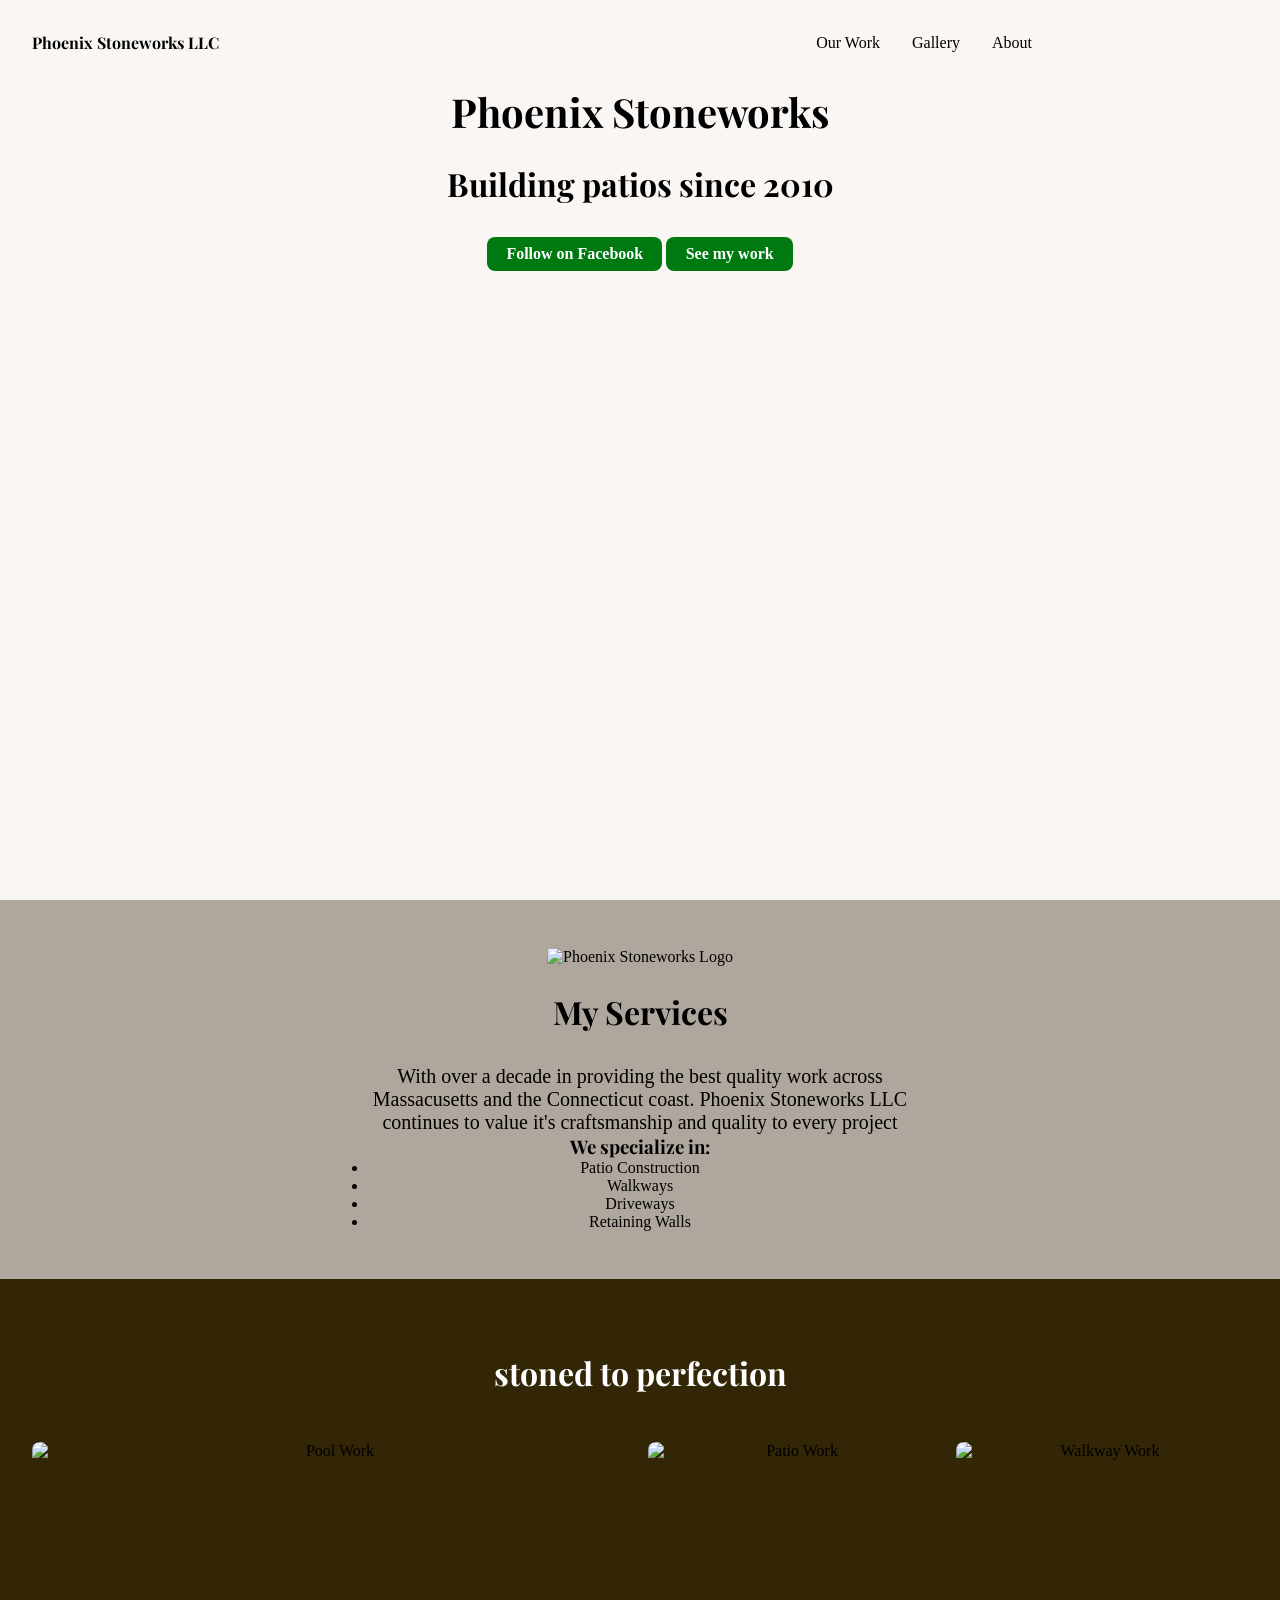
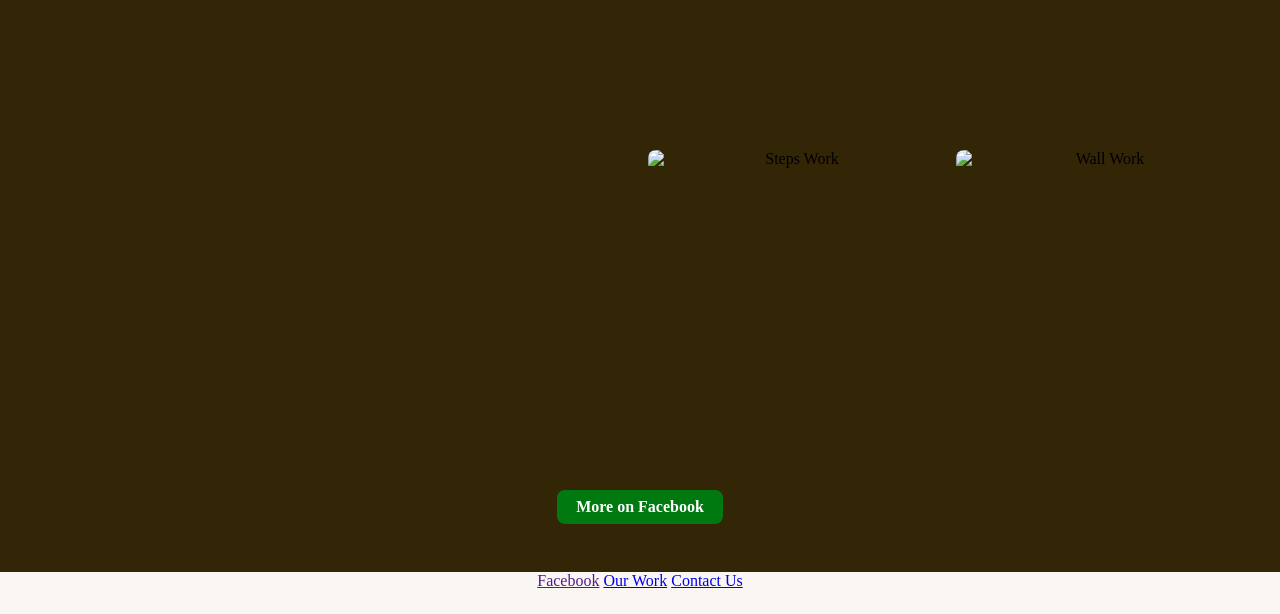
==== index.html @ 1c6ebb40 "Add files via upload" ====
<!DOCTYPE html>
<html lang="en">
<head> 
    <meta charset="UTF-8">
    <meta name="viewport" content="width=device-width, initial-scale=1.0">
    <title>Phoenix Stoneworks LLC</title>
    <link rel="stylesheet" href="styles.css">
</head>

<body>
    <header class="main">
        <nav>
            <ul class="sidebar">
                <li onclick=hideSidebar()><a href="#">✖</a></li>
                <li><a href="#my-work">Our Work</a></li>
                <li><a href="gallery.html">Contact</a></li>
                <li><a href="contact.html">About</a></li>
            </ul>
            <ul>
                <li><a href="index.html">Phoenix Stoneworks LLC</a></li>
                <li class="hideOnMobile"><a href="#my-work">Our Work</a></li>
                <li class="hideOnMobile"><a href="gallery.html">Gallery</a></li>
                <li class="hideOnMobile"><a href="about.html">About</a></li>
                <li class="menu-button" onclick=showSidebar()><a href="#">☰</a></li>
                
            </ul>
        </nav>
        <header>
        <div class="flex-container">
        <div class="text-container">
            <h1>Phoenix Stoneworks </h1>
            <h2>Building patios since 2010</h2>
            <a href="" class="cta-button">Follow on Facebook</a>
            <a href="#my-work" class="cta-button secondary">See my work</a>
        </div>
        </div>
        </header>
        
    </header>

    <section>
        <div class="flex-container">
            <div class="text-container">
            <img height="200px" width="200px" src="images/logo.jpg" alt="Phoenix Stoneworks Logo">
                <h2>My Services </h2>
                <p> With over a decade in providing the best quality work across Massacusetts and the Connecticut coast. Phoenix Stoneworks LLC continues to value it's craftsmanship and quality to every project<br></p>
                <h3>We specialize in: </h3>
                <ul class="adjust">
                    <li>Patio Construction</li>
                    <li>Walkways</li>
                    <li>Driveways</li>
                    <li>Retaining Walls</li>
                </ul>
            </div>
        </div>

    </section>

    <section id="my-work">
        <h2 class="change">stoned to perfection</h2>
        <div class="grid-container">
            <img style="grid-area:img-1" src="images/patio.jpg" alt="Patio Work">
            <img style="grid-area:img-2" src="images/walkway.jpg" alt="Walkway Work">
            <img style="grid-area:img-3" src="images/entrance.jpg" alt="Steps Work">
            <img style="grid-area:img-4" src="images/steps.jpg" alt="Wall Work">
            <img style="grid-area:img-5" src="images/pool.jpg" alt="Pool Work">
        </div>
        <a href="" class="cta-button">More on Facebook</a>
    </section>





    <footer>
        <a href="">Facebook</a>
        <a href="#my-work">Our Work</a>
        <a href="mailto:fenixabundio@gmail.com">Contact Us</a>
    </footer>

    <script>
        function showSidebar(){
            const sidebar=document.querySelector('.sidebar');
            sidebar.style.display='flex';
        }
        function hideSidebar(){
            const sidebar=document.querySelector('.sidebar');
            sidebar.style.display='none';
        }
    </script>
</body>
---- styles.css ----
@import url('https://fonts.googleapis.com/css2?family=Playfair+Display:ital,wght@0,400..900;1,400..900&display=swap');
@import url('https://fonts.googleapis.com/css2?family=Crimson+Text:ital,wght@0,400;0,600;0,700;1,400;1,600;1,700&display=swap');


:root {
    --base-color: #f9f6f3;
    --text-color: #000000;
    --primary-color:#e99e2c;
    --secondary-color:#007910;
    --color-1:#afa69d;
    --color-2:#afa69d;
    --color-3:#332607;
}

.main {
    height: 100vh;                 /* full screen height */
    background-image: url("images/castle.jpg");
    background-size: cover;        /* fill the screen */
    background-position: center;   /* center image */
    background-repeat: no-repeat;
}

* {
    margin: 0;
    padding: 0;
    box-sizing: border-box;
}

html{
    font-family: Crimson-Text, serif;
    color:var(--text-color);

}

body{
    padding: 1 em; 
    background-color: var(--base-color);

}

h1,h2,h3{
    font-family: Crimson-Text, Playfair Display, serif;
}

nav{
    margin: 1 em auto 3em auto;
    width: min(1000px,100%);
}

nav ul{
    display: flex;
    align-items: center;
    list-style-type:none;
    gap: 2em;
}

nav li:first-child{
    margin-right: auto;
    font-family: Crimson-Text, Playfair Display, serif;
    font-weight: bold;
}

nav a {
    text-decoration: none;
    color: var(--text-color);
}

nav a:hover {
    color: var(--primary-color);
    text-decoration: underline;
}

header, section{
    margin: 0;
    width: 100%;
    padding: min(2em,15%);
    

}

.flex-container{
    display:flex;
    justify-content: center; 
    align-items: center;
    flex-wrap:wrap;
    gap: 3em; 
}

.text-container{
    flex: 0 1 34em; 
    text-align: center;
}

h1{
    font-size: 2.5rem;
    margin-bottom: 0.5em;
}

h2{
    font-size: 1.5rem;
    margin: .75em 0 1em 0;
}

.cta-button{
    display:inline-block;
    text-decoration:none;
    color:white;
    background-color: var(--secondary-color);
    padding: 0.50em 1.20em;
    border-radius: .5em;
    font-weight:600; 
}

.secondary{
    background-color: var(--secondary-color);
}

section{
    padding: 3em min(2em,15%);
    background-color: var(--color-2);
    text-align:center;

}

h2{
    font-size:2.0rem;
}

section p{
    margin-top: 1em;
    font-size:1.25rem;
}

.change{
    color:#ffffff;
}

section#my-work{
    background-color: var(--color-3);
}

.grid-container{
    margin-top: 3em;
    margin-bottom: 3em;
    display:grid;
    width:100%;
    grid-template-columns:repeat(4,1fr);
    grid-template-rows: 1fr 1fr;
    grid-template-areas: 
    "img-5 img-5 img-1 img-2"
    "img-5 img-5 img-3 img-4";
    gap:1em;
}

.grid-container img{
    height:100%;
    width:100%;
    border-radius:.5em;
    transition:100ms ease;
    aspect-ratio: 1 / 1;
}

.grid-container img:hover{
    scale:1.05;
}

footer{
    padding-bottom:1.5em;
    text-align:center;
}

.footer a{
    margin:0 1em;
    text-decoration:none;
    color: var(--text-color);
}

.footer a:hover{
    text-decoration:underline;
}

.sidebar{
    position: fixed;
    top:0;
    right:0;
    height:100vh;
    width:250px;
    z-index:999;
    background-color: rgba(198, 191, 175, 0.587);
    backdrop-filter:blur(10px);
    box-shadow:-10px 0 10px rgba(0,0,0,0.1);
    display:none;
    flex-direction:column;
    align-items:flex-start;
    justify-content:flex-start;
}

.sidebar li{
    width:100%
}

.sidebar a{
    width:100%;
}

.menu-button{
    display:none;
}


@media(max-width:988px){
    header{
        text-align:center;
    }

    header .text-container{
        padding-top: 0;
    }
}

@media(max-width:800px){
    .hideOnMobile{
        display:none;
    }
    .menu-button{
        display:block;
    }

}

@media(max-width:400px){
    .sidebar{
        width:100%;
    }
}

@media(max-width:540px){
    .cta-button{
        margin-top:.5em;
        width:100%;
    }

    .grid-container{
        display:flex;
        flex-direction:column;
    }

    .text-container p{
        font-size:1rem;
    }

    .h2{
        font-size:1.5rem;
    }
    
}
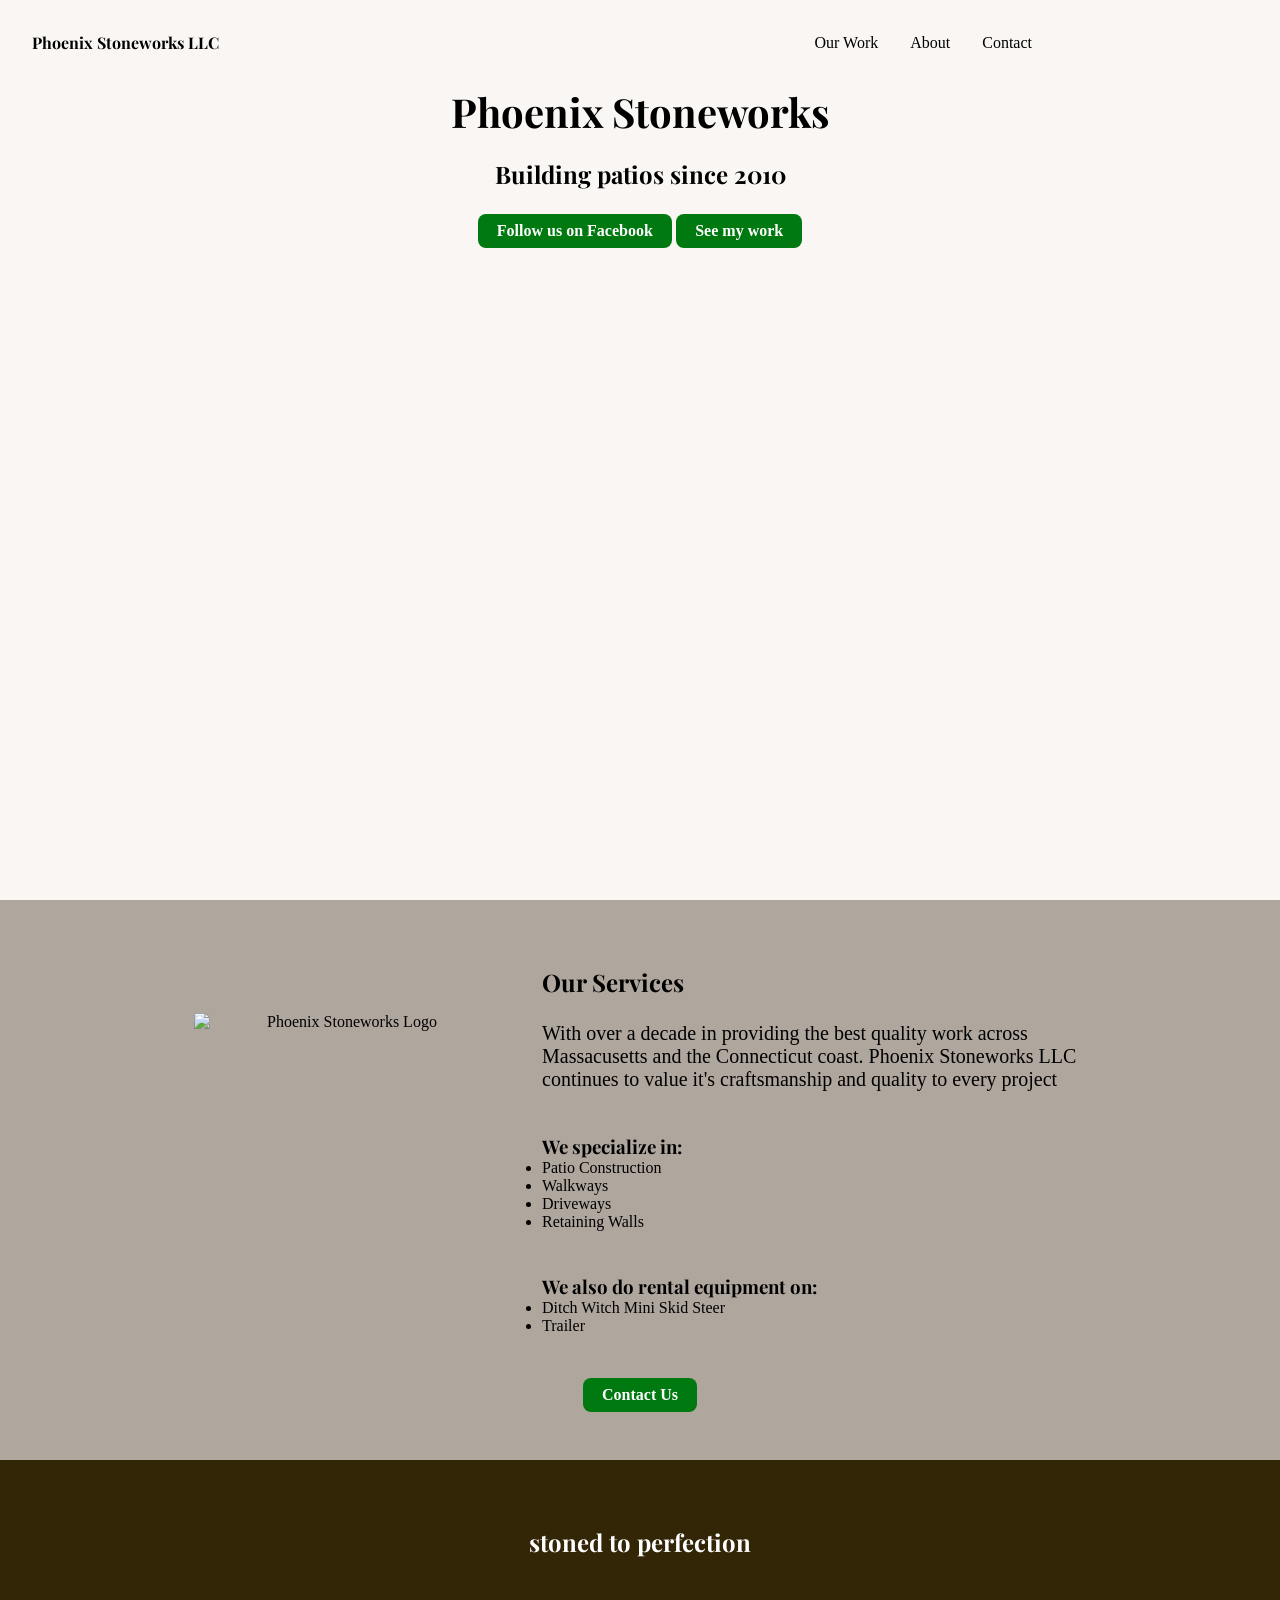
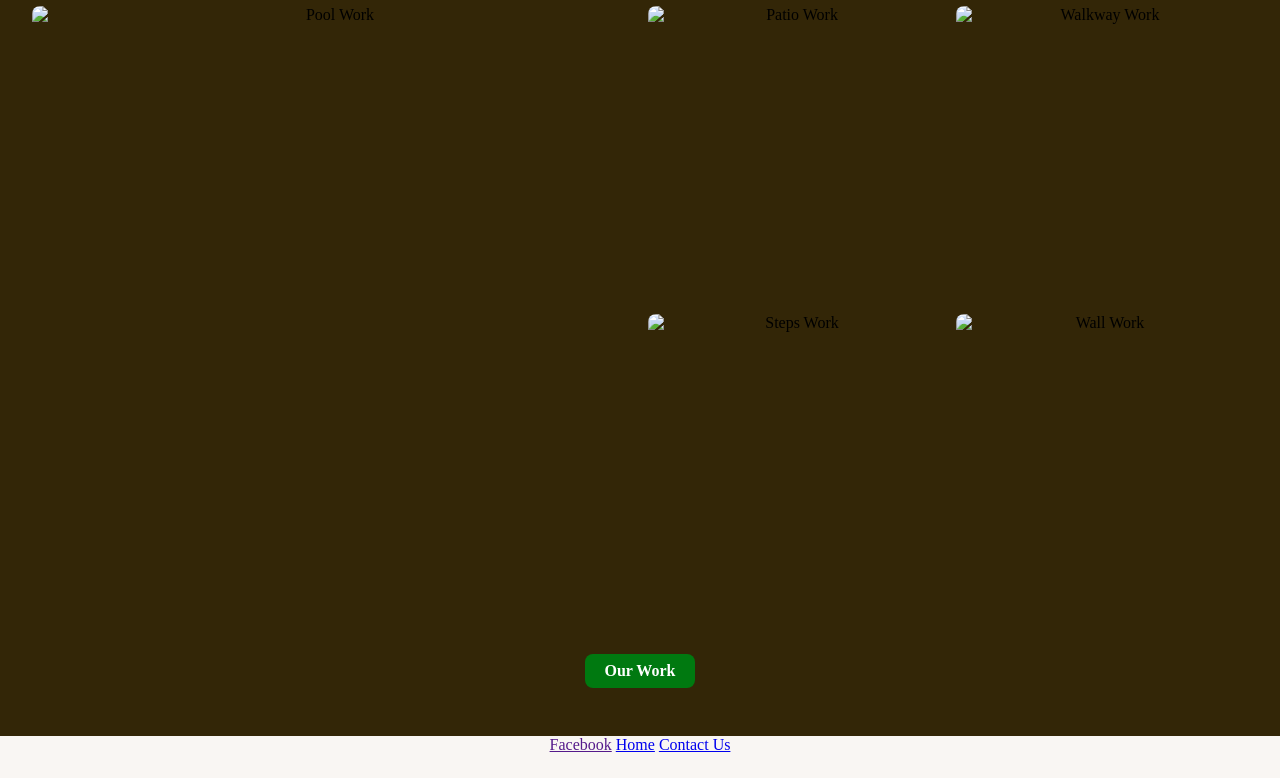
==== commit 8f9c8de6: "Update index.html" ====
--- a/index.html
+++ b/index.html
@@ -12,15 +12,15 @@
         <nav>
             <ul class="sidebar">
                 <li onclick=hideSidebar()><a href="#">✖</a></li>
-                <li><a href="#my-work">Our Work</a></li>
-                <li><a href="gallery.html">Contact</a></li>
-                <li><a href="contact.html">About</a></li>
+                <li><a href="gallery.html">Our Work</a></li>
+                <li><a href="about.html">About</a></li>
+                <li><a href="contact.html">Contact</a></li>
             </ul>
             <ul>
                 <li><a href="index.html">Phoenix Stoneworks LLC</a></li>
-                <li class="hideOnMobile"><a href="#my-work">Our Work</a></li>
-                <li class="hideOnMobile"><a href="gallery.html">Gallery</a></li>
+                <li class="hideOnMobile"><a href="gallery.html">Our Work</a></li>
                 <li class="hideOnMobile"><a href="about.html">About</a></li>
+                <li class="hideOnMobile"><a href="contact.html">Contact</a></li>
                 <li class="menu-button" onclick=showSidebar()><a href="#">☰</a></li>
                 
             </ul>
@@ -30,8 +30,8 @@
         <div class="text-container">
             <h1>Phoenix Stoneworks </h1>
             <h2>Building patios since 2010</h2>
-            <a href="" class="cta-button">Follow on Facebook</a>
-            <a href="#my-work" class="cta-button secondary">See my work</a>
+            <a href="" class="cta-button">Follow us on Facebook</a>
+            <a href="gallery.html" class="cta-button secondary">See my work</a>
         </div>
         </div>
         </header>
@@ -40,10 +40,11 @@
 
     <section>
         <div class="flex-container">
-            <div class="text-container">
-            <img height="200px" width="200px" src="images/logo.jpg" alt="Phoenix Stoneworks Logo">
-                <h2>My Services </h2>
+            <img height="300px" width="300px" src="images/logo.jpg" alt="Phoenix Stoneworks Logo">
+            <div class="side-container">
+                <h2>Our Services </h2>
                 <p> With over a decade in providing the best quality work across Massacusetts and the Connecticut coast. Phoenix Stoneworks LLC continues to value it's craftsmanship and quality to every project<br></p>
+                <p><br></p>
                 <h3>We specialize in: </h3>
                 <ul class="adjust">
                     <li>Patio Construction</li>
@@ -51,8 +52,17 @@
                     <li>Driveways</li>
                     <li>Retaining Walls</li>
                 </ul>
+                <p><br></p>
+                <h3>We also do rental equipment on:</h3>
+                <ul class="adjust">
+                    <li>Ditch Witch Mini Skid Steer</li>
+                    <li>Trailer</li>
+                </ul>
+                <p><br></p>
+
             </div>
         </div>
+        <a href="contact.html" class="cta-button secondary">Contact Us</a>
 
     </section>
 
@@ -65,17 +75,15 @@
             <img style="grid-area:img-4" src="images/steps.jpg" alt="Wall Work">
             <img style="grid-area:img-5" src="images/pool.jpg" alt="Pool Work">
         </div>
-        <a href="" class="cta-button">More on Facebook</a>
+        <!--<a href="" class="cta-button">More on Facebook</a>-->
+        <a href="gallery.html" class="cta-button secondary">Our Work</a>
     </section>
-
-
-
 
 
     <footer>
         <a href="">Facebook</a>
-        <a href="#my-work">Our Work</a>
-        <a href="mailto:fenixabundio@gmail.com">Contact Us</a>
+        <a href="index.html">Home</a>
+        <a href="mailto:youremail@gmail.com">Contact Us</a>
     </footer>
 
     <script>
--- a/styles.css
+++ b/styles.css
@@ -1,4 +1,3 @@
-
 @import url('https://fonts.googleapis.com/css2?family=Playfair+Display:ital,wght@0,400..900;1,400..900&display=swap');
 @import url('https://fonts.googleapis.com/css2?family=Crimson+Text:ital,wght@0,400;0,600;0,700;1,400;1,600;1,700&display=swap');
 
@@ -75,8 +74,6 @@
     margin: 0;
     width: 100%;
     padding: min(2em,15%);
-    
-
 }
 
 .flex-container{
@@ -90,6 +87,11 @@
 .text-container{
     flex: 0 1 34em; 
     text-align: center;
+}
+
+.side-container{
+    flex: 0 1 34em; 
+    text-align: left;
 }
 
 h1{
@@ -121,10 +123,6 @@
     background-color: var(--color-2);
     text-align:center;
 
-}
-
-h2{
-    font-size:2.0rem;
 }
 
 section p{
@@ -208,6 +206,438 @@
     display:none;
 }
 
+/*********************************************************/
+/*********************************************************/
+/* ABOUT SECTION CODE */
+/*********************************************************/
+/*********************************************************/
+
+body.about-page {
+    overflow: hidden;
+    height: 100vh;
+    background-color: transparent;
+}
+
+.about-picture {
+    position: fixed;
+    top: 0;
+    left: 57%;
+    width: 43%;
+    height: 100%;
+    z-index: 2;
+}
+
+
+body.about-page header 
+{ 
+    position: relative; 
+    z-index: 10;
+ }
+
+body.about-page nav 
+{ 
+    position: relative; 
+    z-index: 10; 
+}
+
+.border-us {
+    position: fixed;
+    top: 0; left: 0;
+    width: 100%; height: 100vh;
+    display: flex;
+    padding: 0;
+    z-index: 1;
+}
+
+.about-left {
+    flex: 0 0 60%;
+    height: 100%;
+    background-color: #f9f6f3;
+    display: flex;
+    flex-direction: column;
+    align-items: center;
+    justify-content: center;
+    padding: 1em;
+    z-index: 2;
+    overflow: hidden;
+}
+
+.about-right {
+    flex: 0 0 40%;
+    height: 100%;
+    background: transparent;
+}
+
+.spline-container {
+    width: min(360px, 80%);
+    height: min(360px, 45vh);
+}
+
+.about-text {
+    margin-top: 1.5em;
+    max-width: 420px;
+    text-align: center;
+}
+
+.about-text h2 { 
+    font-size: 1.6rem; 
+    margin-bottom: 0.5em; 
+    color: var(--color-3); 
+}
+.about-text p { 
+    font-size: 1rem; 
+    line-height: 1.7; 
+    color: #444; 
+    text-align: left; 
+}
+.about-text .cta-button { 
+    margin-top: 1.2em; 
+    display: inline-block; 
+}
+
+/*********************************************************/
+/*********************************************************/
+/*********************************************************/
+/* CONTACT SECTION CODE **********************************/
+/*********************************************************/
+
+.contact-page{
+    font-family: 'Outfit';
+    padding:0;
+    margin:0;
+    box-sizing:border-box;
+    background-image:
+        linear-gradient(rgba(225, 218, 218, 0.5), rgba(111, 110, 110, 0.5)),
+        url("images/background.jpg");
+    background-size: cover;     
+    background-position: center;  
+    background-repeat: no-repeat;
+    
+}
+
+.contactt-container{
+    height:100vh;
+    display:flex;
+    align-items: center;
+    justify-content: space-evenly;
+}
+
+.contact{
+    display:flex;
+    flex-direction: column;
+    align-self: center;
+    gap:20px;
+
+}
+
+.contact-title h2{
+    font-weight:600;
+    font-size:40px;
+    color:#000000;
+    margin-bottom:5px;
+}
+
+.contact-title hr{
+    border:none;
+    width:120px;
+    height:5px;
+    background-color:#aa4b03;
+    border-radius:10px;
+    margin-bottom:20px;
+}
+
+.contact-inputs{
+    width:400px;
+    height:50px;
+    border:none;
+    outline:none;
+    padding-left:25px;
+    font-weight:500;
+    color:#444;
+    border-radius: 50px;
+}
+
+.contact textarea{
+    height:140px;
+    padding-top:15px;
+    border-radius: 20px;
+}
+
+.contact-inputs:focus{
+    border:2px solid #ff994f;
+}
+
+.contact-inputs::placeholder{
+    color:#a9a9a9;
+}
+
+
+
+/*********************************************************/
+/* Gallery */
+/*********************************************************/
+/*********************************************************/
+
+.gallery-section {
+    padding: 3rem 2rem 5rem;
+    max-width: 1400px;
+    margin: 0 auto;
+}
+
+.gallery-title{
+    margin-bottom: 3rem;
+    border-left: 3px solid var(--accent, #b07d4a);
+    padding-left: 1.2rem;
+}
+
+.gallery-header h1 {
+    font-size: clamp(2rem, 5vw, 3.5rem);
+    font-weight: 300;
+    line-height: 1;
+}
+
+.gallery-grid {
+    columns: 3 280px;
+    column-gap: 16px;
+}
+
+.project-card {
+    break-inside: avoid;
+    margin-bottom: 16px;
+    position: relative;
+    overflow: hidden;
+    border-radius: 4px;
+    cursor: pointer;
+    background: #3a3632;
+}
+ 
+.project-card img {
+    width: 100%;
+    display: block;
+    transition: transform 0.5s ease;
+}
+ 
+.project-card:hover img {
+    transform: scale(1.05);
+}
+ 
+
+ 
+.view-badge {
+    position: absolute;
+    top: 12px;
+    right: 12px;
+    background: #b07d4a;
+    color: #000000;
+    font-size: 0.65rem;
+    letter-spacing: 0.1em;
+    text-transform: uppercase;
+    padding: 4px 8px;
+    border-radius: 2px;
+    opacity: 0;
+    transition: opacity 0.3s;
+}
+ 
+.project-card:hover .view-badge {
+    opacity: 1;
+}
+ 
+/* ── Lightbox ── */
+.lightbox {
+    display: none;
+    position: fixed;
+    inset: 0;
+    z-index: 1000;
+    background: rgba(18,16,14,0.96);
+    backdrop-filter: blur(8px);
+    align-items: center;
+    justify-content: center;
+    padding: 1rem;
+}
+ 
+.lightbox.active {
+    display: flex;
+}
+ 
+.lightbox-inner {
+    position: relative;
+    width: fit-content;
+    max-width: 900px;
+    max-height: 90vh;
+    display: flex;
+    flex-direction: column;
+}
+ 
+.lightbox-top {
+    display: flex;
+    justify-content: space-between;
+    align-items: flex-end;
+    margin-bottom: 1rem;
+    padding: 0 0.2rem;
+}
+ 
+.lightbox-title {
+    font-size: 1.8rem;
+    font-weight: 300;
+    color: #fff;
+}
+ 
+.lightbox-subtitle {
+    font-size: 0.75rem;
+    color: rgba(255,255,255,0.5);
+    letter-spacing: 0.12em;
+    text-transform: uppercase;
+}
+ 
+.lightbox-close {
+    background: none;
+    border: 1px solid rgba(255,255,255,0.25);
+    color: rgba(255,255,255,0.6);
+    width: 36px;
+    height: 36px;
+    border-radius: 50%;
+    cursor: pointer;
+    font-size: 1rem;
+    display: flex;
+    align-items: center;
+    justify-content: center;
+    transition: all 0.2s;
+    flex-shrink: 0;
+}
+ 
+.lightbox-close:hover {
+    border-color: #b07d4a;
+    color: #b07d4a;
+}
+ 
+/* ── Carousel ── */
+.carousel {
+    position: relative;
+    overflow: hidden;
+    border-radius: 4px;
+    background: transparent; 
+}
+ 
+.carousel-track {
+    display: flex;
+    transition: transform 0.4s cubic-bezier(0.4, 0, 0.2, 1);
+}
+ 
+.carousel-slide {
+    min-width: 100%;
+    position: relative;
+}
+ 
+.carousel-slide img {
+    width: 100%;
+    max-height: 60vh;
+    object-fit: contain;  /* changed from cover */
+    display: block;
+}
+ 
+.carousel-slide .slide-caption {
+    padding: 0.8rem 1rem;
+    font-size: 0.8rem;
+    color: rgba(255,255,255,0.55);
+    letter-spacing: 0.05em;
+    background: #3a3632;
+}
+ 
+.carousel-btn {
+    position: absolute;
+    top: 50%;
+    transform: translateY(-50%);
+    background: rgba(0,0,0,0.5);
+    border: 1px solid rgba(255,255,255,0.2);
+    color: rgba(255,255,255,0.7);
+    width: 44px;
+    height: 44px;
+    border-radius: 50%;
+    cursor: pointer;
+    font-size: 1.1rem;
+    display: flex;
+    align-items: center;
+    justify-content: center;
+    transition: all 0.2s;
+    z-index: 10;
+}
+ 
+.carousel-btn:hover {
+    background: #b07d4a;
+    border-color: #b07d4a;
+    color: #000000;
+}
+ 
+.carousel-btn.prev { left: 12px; }
+.carousel-btn.next { right: 12px; }
+ 
+.slide-counter {
+    font-size: 0.75rem;
+    color: rgba(255,255,255,0.4);
+    letter-spacing: 0.1em;
+    text-align: right;
+    padding: 0.4rem 0.2rem 0;
+}
+ 
+.carousel-dots {
+    display: flex;
+    justify-content: center;
+    gap: 8px;
+    padding: 0.8rem 0 0;
+}
+ 
+.dot {
+    width: 6px;
+    height: 6px;
+    border-radius: 50%;
+    background: transparent;
+    border: 1px solid rgba(255,255,255,0.3);
+    cursor: pointer;
+    transition: all 0.2s;
+}
+ 
+.dot.active {
+    background: #b07d4a;
+    border-color: #b07d4a;
+    transform: scale(1.3);
+}
+ 
+
+.final-badge {
+    position: absolute;
+    top: 12px;
+    left: 12px;
+    background: #b07d4a;
+    color: #0b0b0b;
+    font-size: 0.65rem;
+    letter-spacing: 0.12em;
+    text-transform: uppercase;
+    padding: 5px 10px;
+    border-radius: 2px;
+    z-index: 5;
+}
+
+
+
+
+
+
+
+
+
+
+
+
+
+
+
+
+
+
+/*********************************************************/
+/*********************************************************/
+/*MOBILE ADJUSTMENT********************************/
+/*********************************************************/
 
 @media(max-width:988px){
     header{
@@ -256,17 +686,65 @@
     
 }
 
-
-
-
-
-
-
-
-
-
-
-
-
-
-
+/*********************************************************/
+/* ABOUT SECTION CODE*/ 
+/*********************************************************/
+/*********************************************************/
+/*********************************************************/
+
+@media (max-width: 800px) {
+    body.about-page 
+    { 
+        overflow-y: auto;
+        height: auto; 
+    }
+    .border-us 
+    { 
+        position: relative; 
+        flex-direction: column; 
+        height: auto; 
+    }
+
+    .about-left 
+    { 
+        flex: none; 
+        width: 100%; 
+        min-height: 100vh; 
+    }
+    
+    .about-right 
+    { 
+        display: none; 
+    }
+    
+    .spline-container {
+        width: min(500px, 60vw);
+        height: min(400px, 30vh);
+    }
+   
+    .about-picture 
+    {
+    display: none;
+    }
+}
+
+@media (max-width: 988px) {
+    .about-left {
+        padding-top: 4em;
+    }
+}
+
+
+
+
+
+
+
+
+
+
+
+
+
+
+
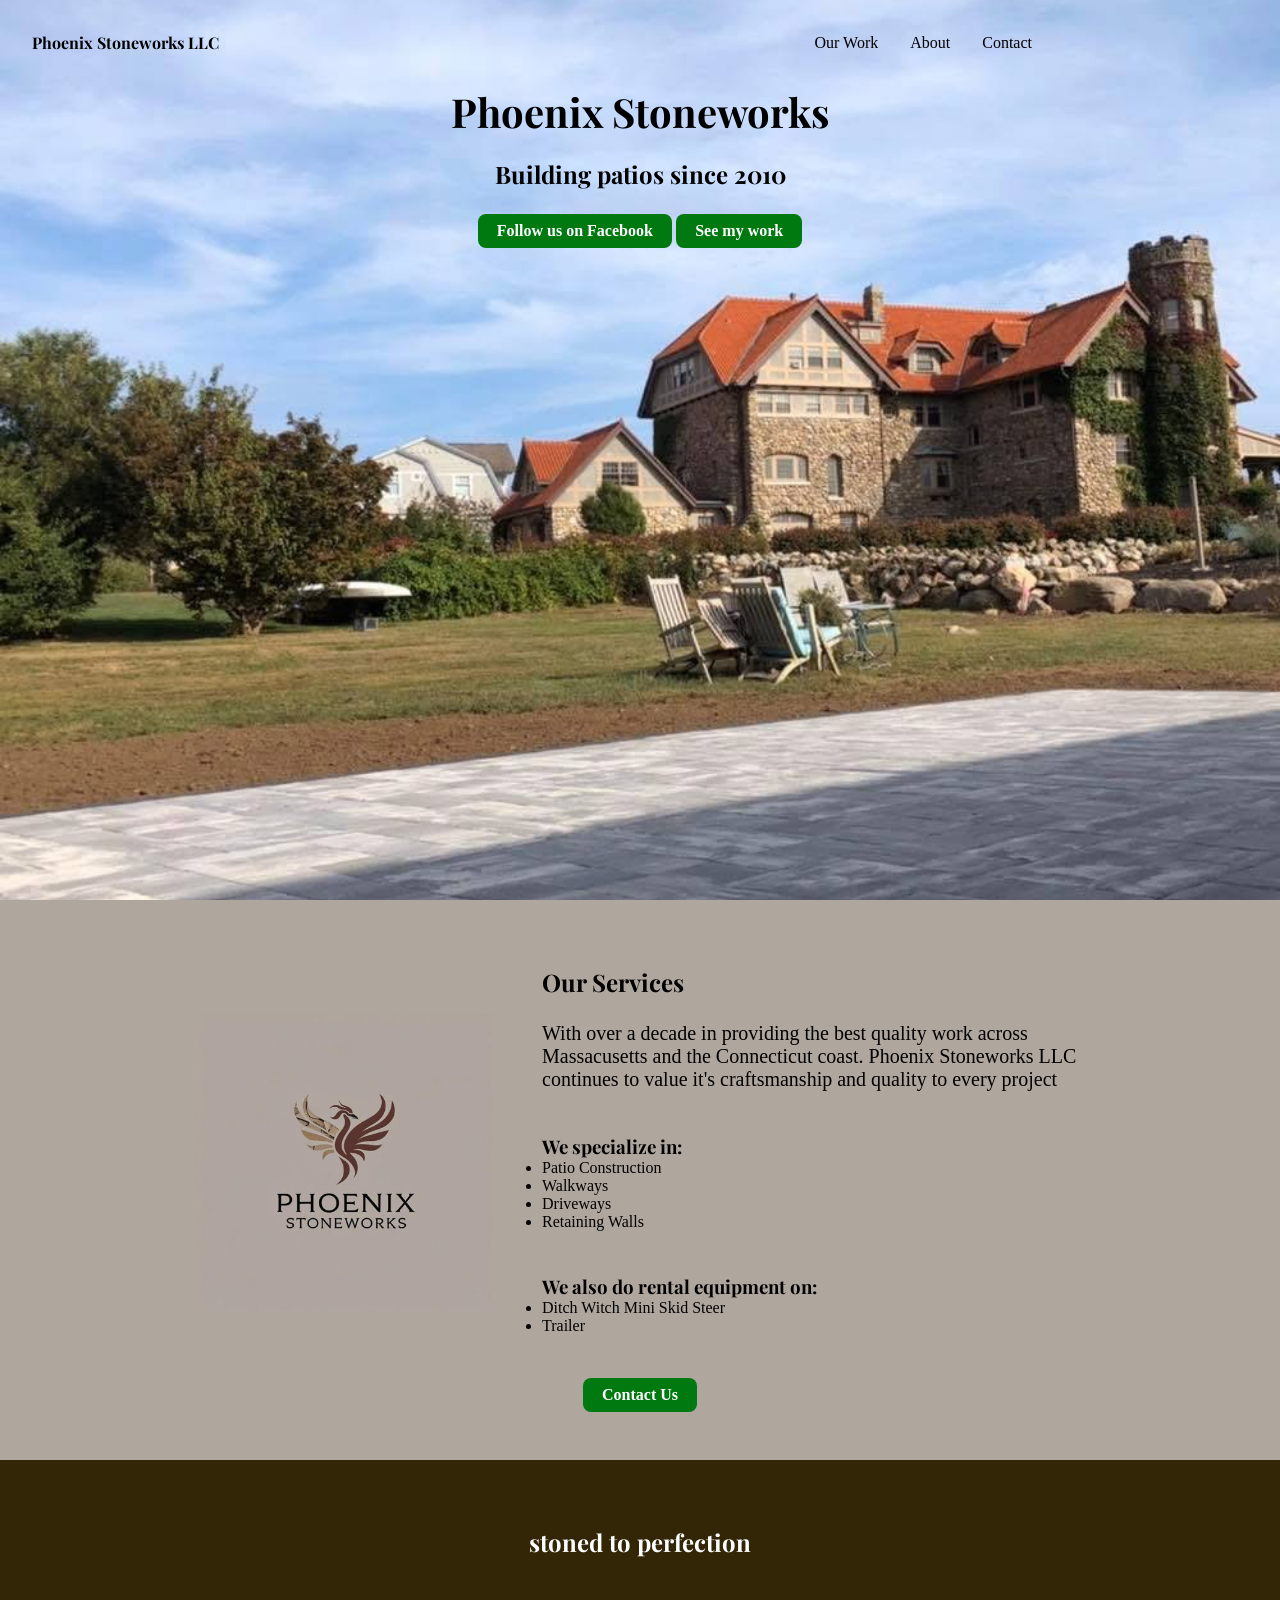
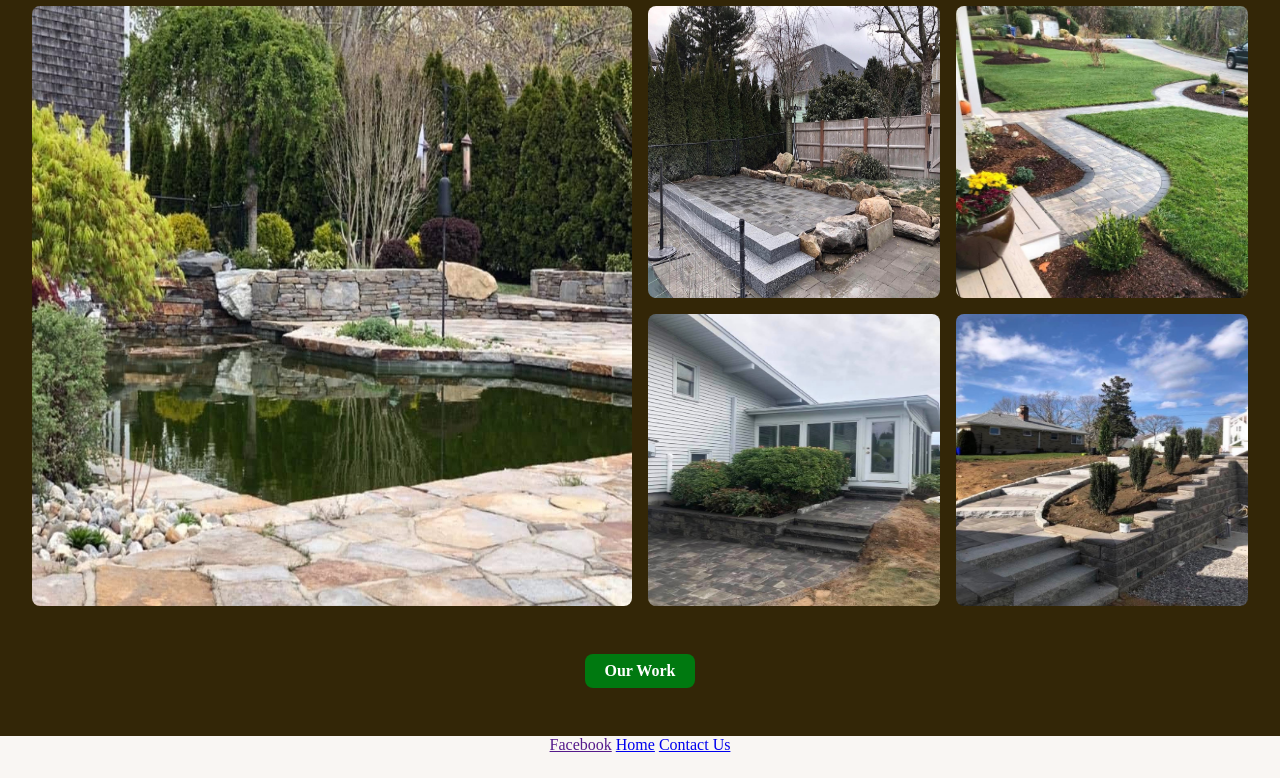
==== commit 9f6f5901: "moving files" ====
--- a/index.html
+++ b/index.html
@@ -30,7 +30,7 @@
         <div class="text-container">
             <h1>Phoenix Stoneworks </h1>
             <h2>Building patios since 2010</h2>
-            <a href="" class="cta-button">Follow us on Facebook</a>
+            <a href="https://facebook.com/phoenix.stoneworks.5" class="cta-button">Follow us on Facebook</a>
             <a href="gallery.html" class="cta-button secondary">See my work</a>
         </div>
         </div>
--- a/styles.css
+++ b/styles.css
@@ -1,3 +1,4 @@
+
 @import url('https://fonts.googleapis.com/css2?family=Playfair+Display:ital,wght@0,400..900;1,400..900&display=swap');
 @import url('https://fonts.googleapis.com/css2?family=Crimson+Text:ital,wght@0,400;0,600;0,700;1,400;1,600;1,700&display=swap');
 
@@ -748,3 +749,10 @@
 
 
 
+
+
+
+
+
+
+
